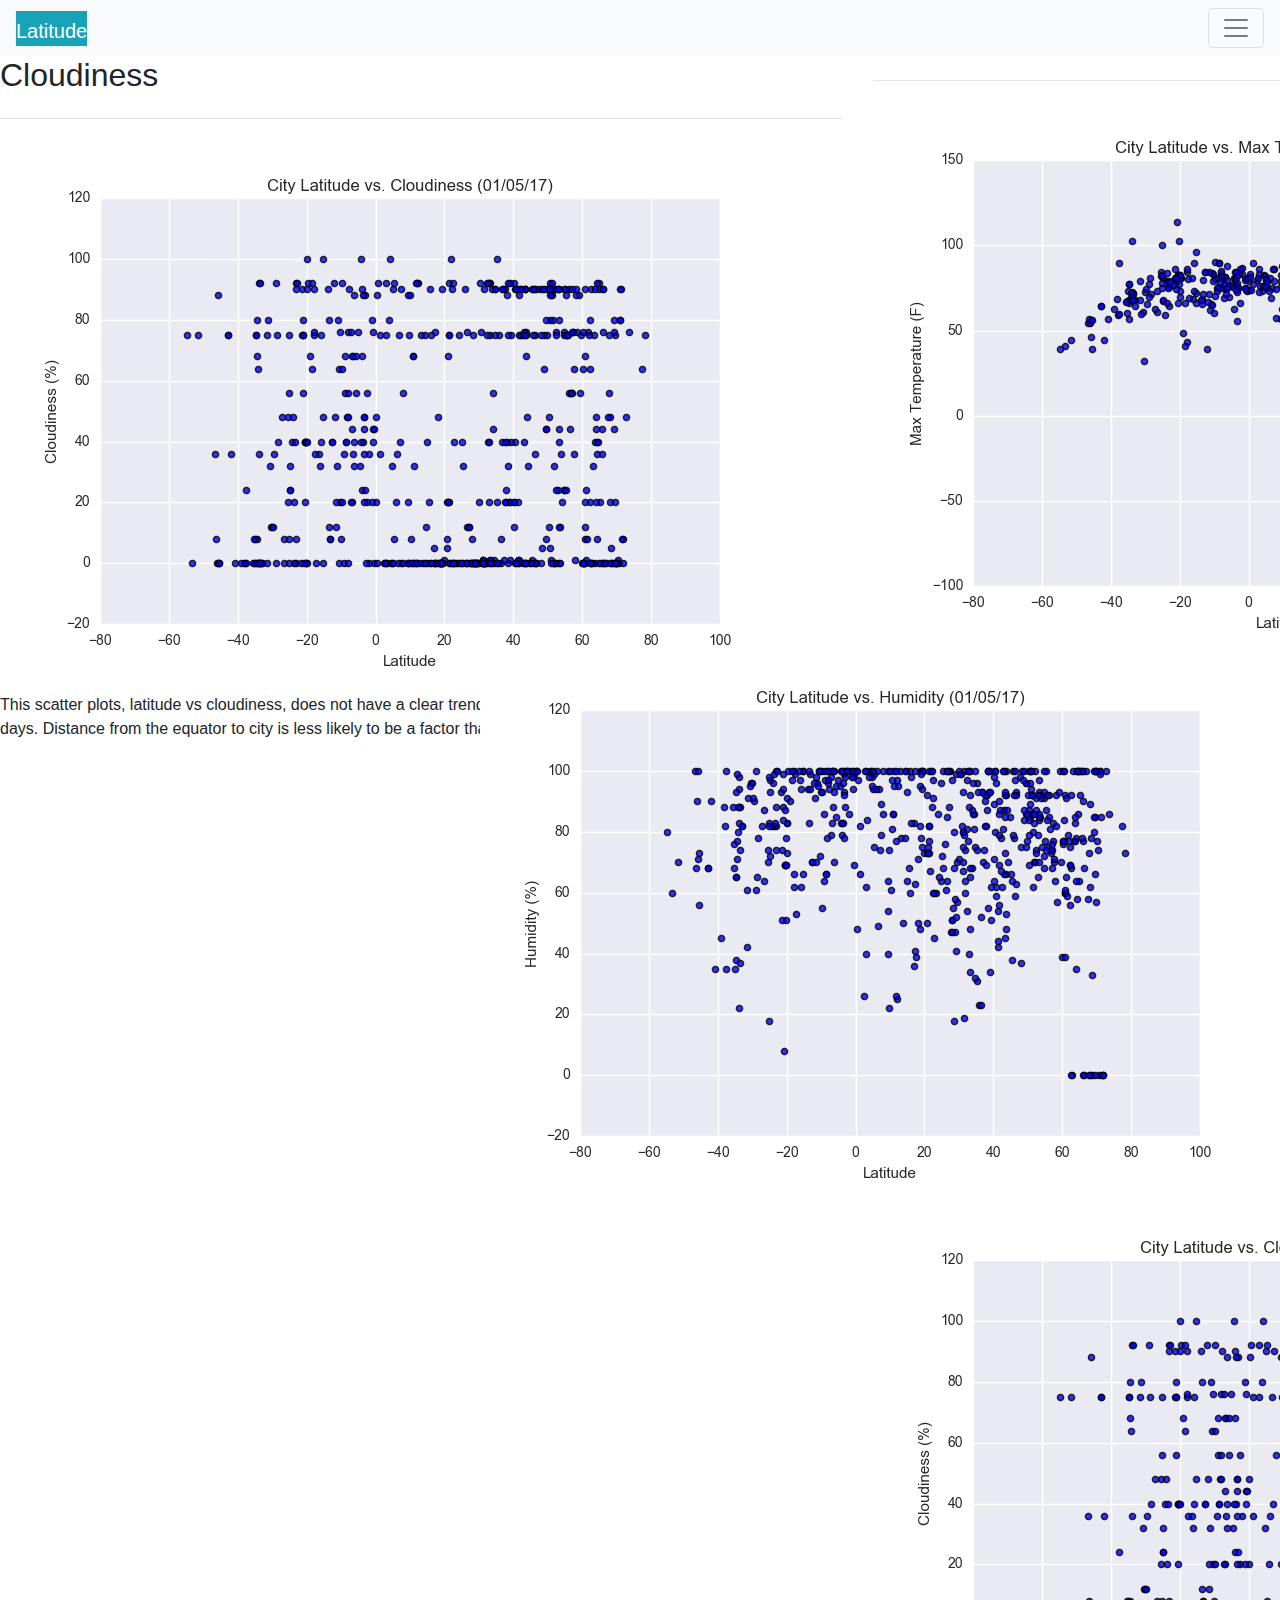
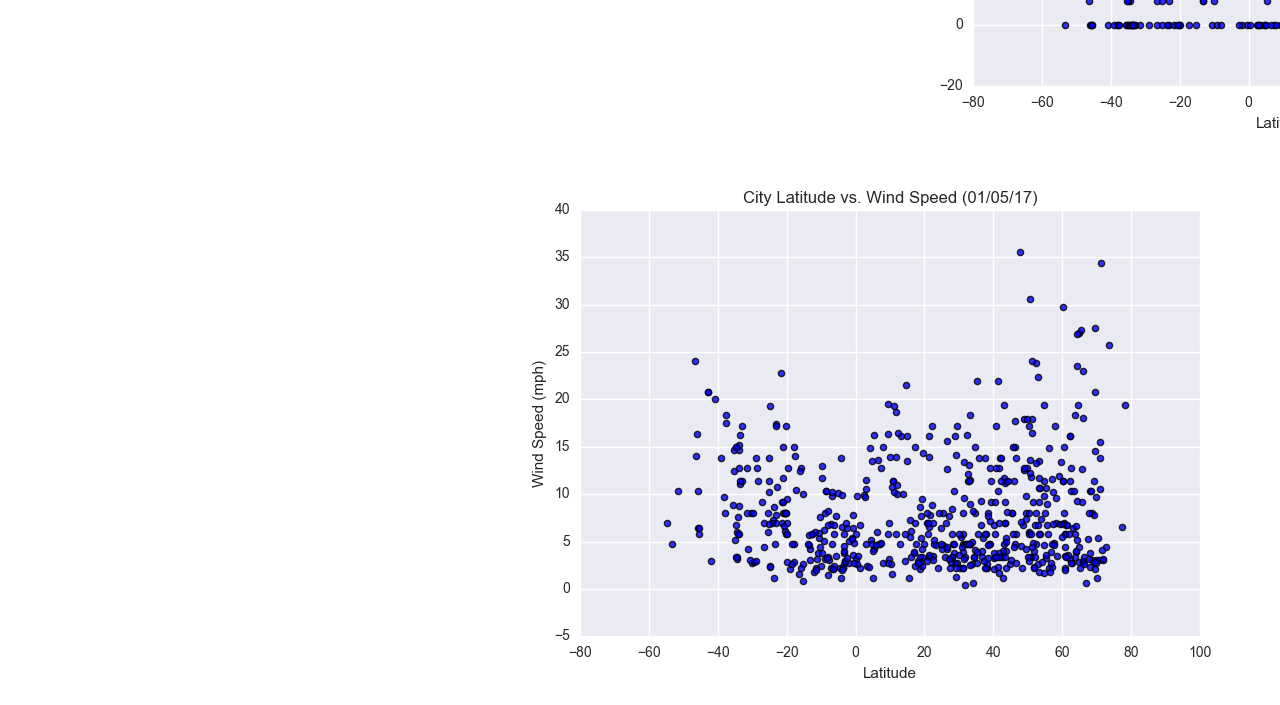
==== WebVisualisations/cloudiness.html @ be2919d3 "Added code to index, cloudiness, dataTable, humidity, temperature and wind speed" ====
<!-- Create HTML Document type -->
<!DOCTYPE html>

<!-- Set Language -->
<html lang="en">
  
<!-- Create Doument Header -->
<head>
    <meta charset="UTF-8">
    <meta http-equiv="X-UA-Compatible" content="IE=edge">
    <meta name="viewport" content="width=device-width, initial-scale=1.0">
    <title>Cloudiness Page</title>

    <!-- Add bootstrap style sheets -->
    <link rel="stylesheet" href="https://stackpath.bootstrapcdn.com/bootstrap/4.3.1/css/bootstrap.min.css" integrity="sha384-ggOyR0iXCbMQv3Xipma34MD+dH/1fQ784/j6cY/iJTQUOhcWr7x9JvoRxT2MZw1T" crossorigin="anonymous">

    <script src="https://code.jquery.com/jquery-3.3.1.slim.min.js" integrity="sha384-q8i/X+965DzO0rT7abK41JStQIAqVgRVzpbzo5smXKp4YfRvH+8abtTE1Pi6jizo" crossorigin="anonymous"></script>
    <script src="https://cdnjs.cloudflare.com/ajax/libs/popper.js/1.14.7/umd/popper.min.js" integrity="sha384-UO2eT0CpHqdSJQ6hJty5KVphtPhzWj9WO1clHTMGa3JDZwrnQq4sF86dIHNDz0W1" crossorigin="anonymous"></script>
    <script src="https://stackpath.bootstrapcdn.com/bootstrap/4.3.1/js/bootstrap.min.js" integrity="sha384-JjSmVgyd0p3pXB1rRibZUAYoIIy6OrQ6VrjIEaFf/nJGzIxFDsf4x0xIM+B07jRM" crossorigin="anonymous"></script>

    <link rel="stylesheet" href="style.css">
</head>

<!-- Create document body -->
<body>

    <!-- Define navigation bar with classes -->
    <nav class="navbar navbar-expand-1g navbar-light bg-light">
        <a class="navbar-brand d-inline p2 m1-5 bg-info text-white mb-0 pb-0" href="./index.html">Latitude</a>
        <!-- Create Latitude Button -->
        <button class="navbar-toggler" type="button" data-toggle="collapse" data-target="#navbarSupportedContent" aria-controls="navbarSupportedContent" aria-expanded="false" aria-label="Toggle navigation">
            <span class="navbar-toggler-icon"></span>
        </button>

        <!-- Create dorpdown menu containing termperature, humidity, cloudiness, windspeed-->
        <div class="collapse navbar-collapse" id="navbarSupportedContent">
            <ul class="navbar-nav mr-auto">
            <li class="nav-item dropdown">
                <a class="nav-link dropdown-toggle" href="#" id="navbarDropdown" role="button" data-toggle="dropdown" aria-haspopup="true" aria-expanded="false">
                    Plots
                </a>
                <div class="dropdown-menu" aria-labelledby="navbarDropdown">
                    <a class="dropdown-item" href="temperature.html">Temperature</a>
                    <a class="dropdown-item" href="humidity.html">Humidity</a>
                    <a class="dropdown-item" href="cloudiness.html">Cloudiness</a>
                    <a class="dropdown-item" href="windspeed.html">windspeed</a>
                </div>
            </li>

            <!-- Create link to comparison page -->
            <li class="nav-item">
                <a class="nav-link" href="comparison.html">Comparison</a>
            </li>

            <!-- Create link to data page -->
            <li class="nav-item">
                <a class="nav-link" href="data_table.html">Data</a>
            </li>
            </ul>
        </div>
    </nav>

    <!-- Create document content -->
    <div class="row content">
        <div class="col-sm-12 col-md-8 col-lg-8">
            <!-- Add main graph and analytical summary -->
            <h2 class="text-left">Cloudiness</h2>
            <hr class="my-4">
            <img src="../Assets/Fig3.png" alt="Latitude vs Temperature" class="rounded main-image">
            <p>This scatter plots, latitude vs cloudiness, does not have a clear trend. Cities would have sunny days as much as cloudy days. Distance from the equator to city is less likely to be a factor that influences cloudiness.</p>
        </div>

        <!-- Create comparison graph links -->
        <!-- Link to temperature graph -->
        <div class="col-sm-12 col-md-4 col-lg-4">
            <hr class="my-4">
            <a href="temperature.html">
                <img src="../Assets/Fig1.png" class="rounded float-left thumbnail" alt="Latitude vs Temperature">
            </a>

            <!-- Link to humidity graph -->
            <a href="humidity.html">
                <img src="../Assets/Fig2.png" class="rounded float-right thumbnail" alt="Latitude vs Humidity">
            </a>

            <!-- Link to cloudiness graph-->
            <a href="cloudiness.html">
                <img src="../Assets/Fig3.png" class="rounded float-left thumbnail" alt="Latitude vs Cloudiness">
            </a>

            <!-- Link to wind speed graph -->
            <a href="windspeed.html">
                <img src="../Assets/Fig4.png" class="rounded float-right thumbnail" alt="Latitude vs WindSpeed">
            </a>
        </div>
    </div>
    
</body>
</html>
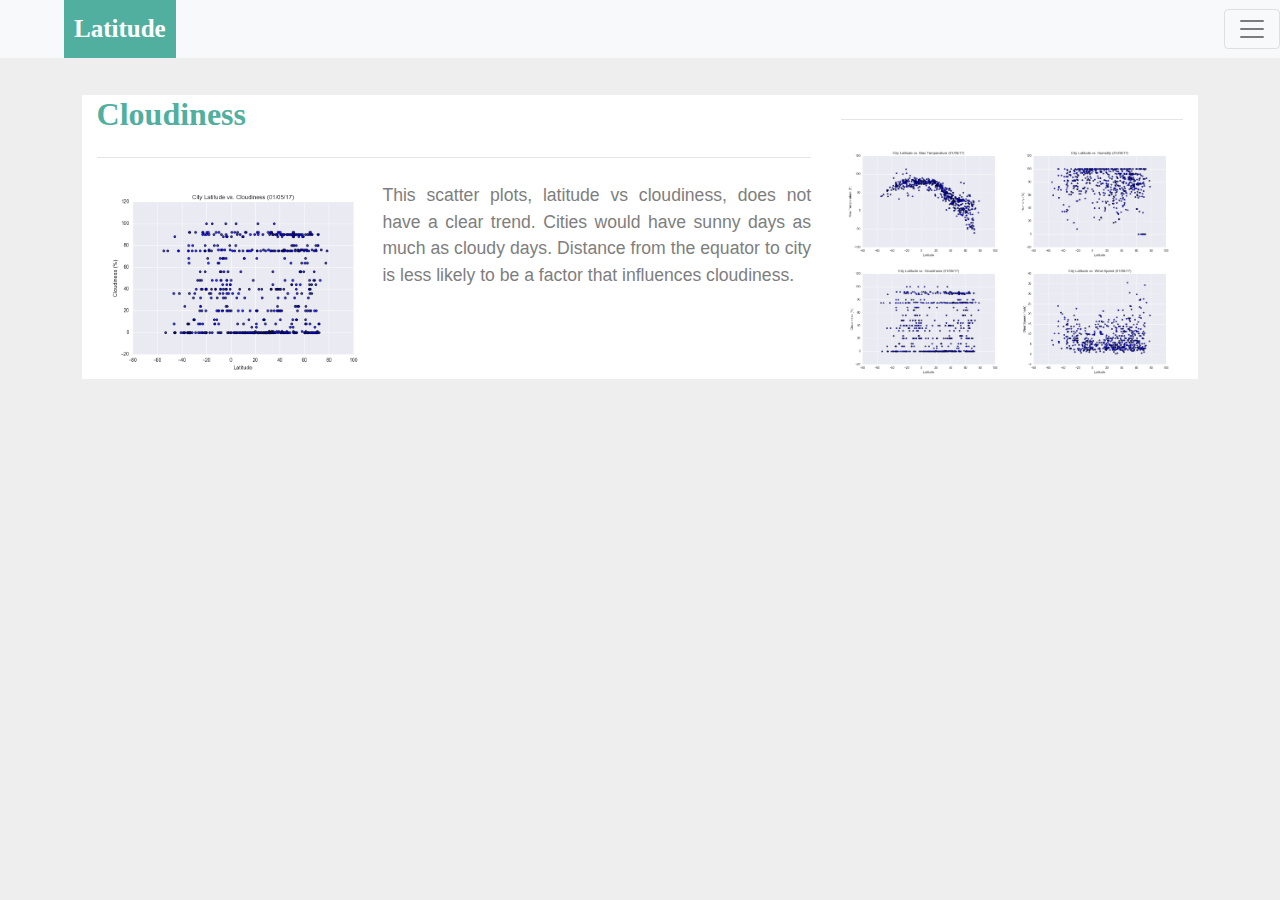
==== commit d593994d: "Updated linking" ====
--- a/WebVisualisations/cloudiness.html
+++ b/WebVisualisations/cloudiness.html
@@ -26,7 +26,7 @@
 
     <!-- Define navigation bar with classes -->
     <nav class="navbar navbar-expand-1g navbar-light bg-light">
-        <a class="navbar-brand d-inline p2 m1-5 bg-info text-white mb-0 pb-0" href="./index.html">Latitude</a>
+        <a class="navbar-brand" href="./index.html">Latitude</a>
         <!-- Create Latitude Button -->
         <button class="navbar-toggler" type="button" data-toggle="collapse" data-target="#navbarSupportedContent" aria-controls="navbarSupportedContent" aria-expanded="false" aria-label="Toggle navigation">
             <span class="navbar-toggler-icon"></span>
@@ -34,16 +34,16 @@
 
         <!-- Create dorpdown menu containing termperature, humidity, cloudiness, windspeed-->
         <div class="collapse navbar-collapse" id="navbarSupportedContent">
-            <ul class="navbar-nav mr-auto">
+            <ul class="navbar-nav">
             <li class="nav-item dropdown">
-                <a class="nav-link dropdown-toggle" href="#" id="navbarDropdown" role="button" data-toggle="dropdown" aria-haspopup="true" aria-expanded="false">
+                <a class="nav-link dropdown-toggle" href="#" id="navbarDropdown" data-toggle="dropdown" aria-haspopup="true" aria-expanded="false">
                     Plots
                 </a>
                 <div class="dropdown-menu" aria-labelledby="navbarDropdown">
                     <a class="dropdown-item" href="temperature.html">Temperature</a>
                     <a class="dropdown-item" href="humidity.html">Humidity</a>
                     <a class="dropdown-item" href="cloudiness.html">Cloudiness</a>
-                    <a class="dropdown-item" href="windspeed.html">windspeed</a>
+                    <a class="dropdown-item" href="windspeed.html">Wind Speed</a>
                 </div>
             </li>
 
--- a/WebVisualisations/style.css
+++ b/WebVisualisations/style.css
@@ -0,0 +1,122 @@
+/* body styling */
+body {
+    font-family: sans-serif;
+    font-size: 1.1em;
+    background-color:#eee;
+  }
+  
+  /* navigation styling */
+  .navbar-light .navbar-brand {
+    color: white;
+  }
+  
+  .navbar {
+    background-color: white;
+    width: 100%;
+    padding: 0;
+  }
+  
+  .navbar-brand {
+    font-family: 'Times New Roman', Times, serif;
+    font-size: 25px;
+    font-weight: bolder;
+    background-color: rgb(81, 175, 160);
+    padding: 10px;
+    margin-left: 5%;
+  }
+  
+  .navbar-collapse {
+    position: absolute;
+    right: 5%;
+    font-size: small;
+  }
+  
+  .nav-item {
+    font-weight: bold;
+  }
+  
+  /* Content styling */
+  .content {
+    width:90%;
+    margin: 20px auto;
+    padding:1em;
+  }
+  
+  /* Button styling */
+  .buttons {
+    margin-bottom: .5em;
+  }
+  
+  /* text styling */
+  .text-left {
+    text-align: left;
+    color: rgb(81, 175, 160);
+    font-family: 'Times New Roman', Times, serif;
+    font-weight: bolder;
+  }
+  
+  .text-center {
+    color: rgb(81, 175, 160);
+    font-family: 'Times New Roman', Times, serif;
+    font-weight: bolder;
+  }
+  
+  /* paragraph styling */
+  p:not(.intro) {
+    text-align: justify;
+    color: #7e7e7e;
+  }
+  
+  /* thumbnail styling */
+  .thumbnail {
+    width:50%;
+  }
+  
+  /* main image styling */
+  .main-image {      
+      margin-left: auto;
+      margin-right: auto;
+      width: 40%;
+      float: left;
+  }
+  
+  /* cloumn blocks styling */
+  .col-md-8 {
+    background-color: white;
+  }
+  
+  .col-sm-12,.col-md-4 {
+    background-color: white;
+  }
+  
+  div.col-sm-12.col-md-12 div.col-lg-6.col-sm-12 img {
+    width: 100%;
+  }
+  
+  /* image tiles styling */
+  .imagetiles {
+    background-color: white;
+  }
+  div.imagetiles div.col-lg-6.col-sm-12 img {
+    width: 100%;
+  }
+  
+  div.col-sm-12.col-md-12 p {
+    color: black;
+    font-size: medium;
+  }
+  
+  
+ /* small screen adjustments*/
+@media(max-width:767px){
+  .navbar.bg-light{
+      background-color: rgb(81, 175, 160)!important;    
+  }
+
+  .navbar-collapse{
+      background-color: #f8f9fa;
+  }
+  .navbar{
+      padding:inherit;
+  }
+}